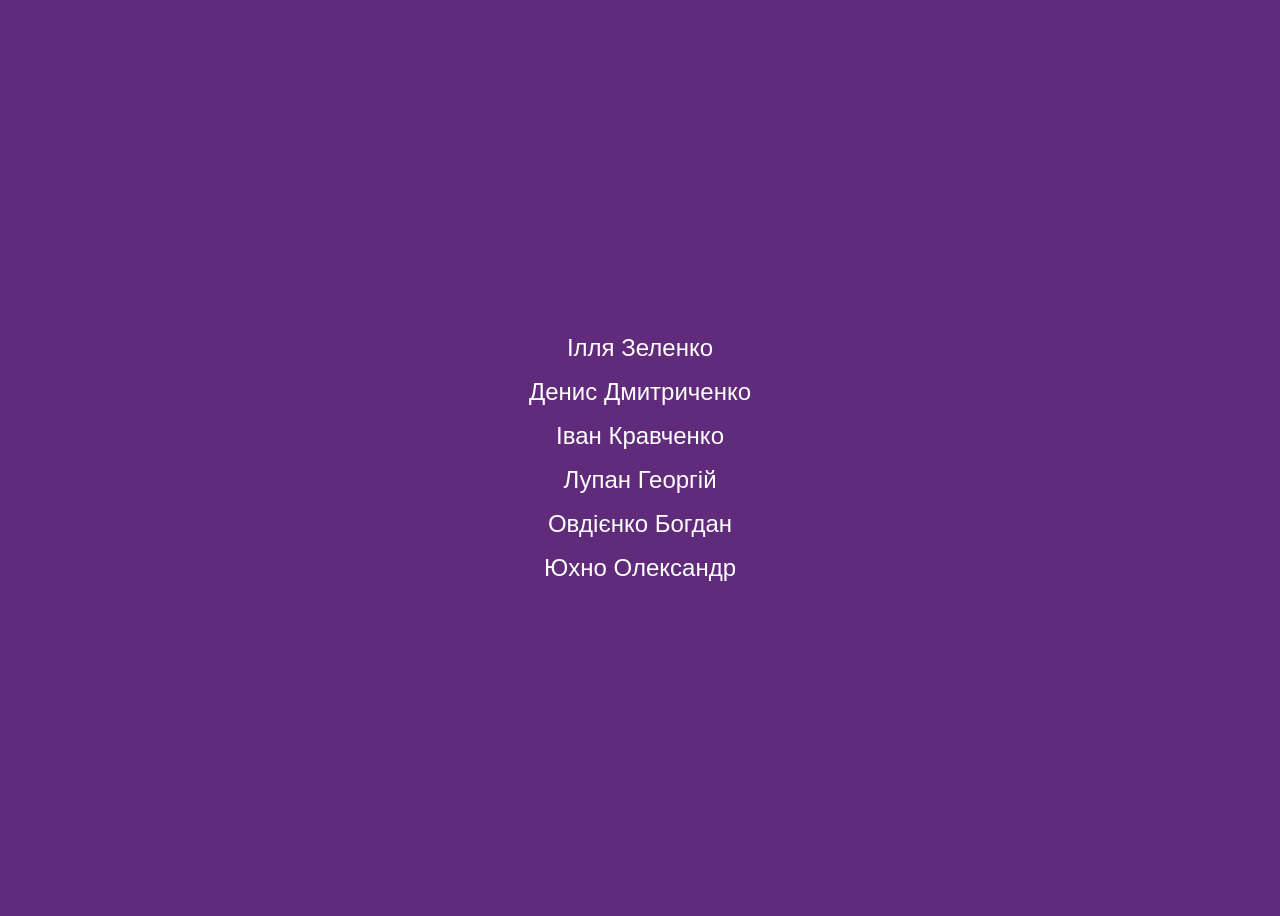
==== index.html @ ea5c9122 "feat: init part of projects" ====
<!DOCTYPE html>
<html lang="en">
<head>
    <meta charset="UTF-8">
    <meta name="viewport" content="width=device-width, initial-scale=1.0">
    <title>Document</title>
    <style>
        body{
            background-color: #602b7a;
            display: flex;
            justify-content: center;
            align-items: center;
            height: 100vh;
            color: white;
            font-family: Arial, sans-serif;
            flex-direction: column;
            gap:16px;
            a{
                color: white;
                text-decoration: none;
                font-size: 24px;
                &:hover{
                    color: yellow;
                }
            }
        }
    </style>
</head>
<body>
    <a href="./ilia/index.html">Ілля Зеленко</a>
    <a href="./denys/index.html">Денис Дмитриченко</a>
    <a href="./ivan/index.html">Іван Кравченко</a>
    <a href="./georg/index.html">Лупан Георгій</a>
    <a href="./bogdan/index.html">Овдієнко Богдан
</a>
<a href="./sasha/index.html">Юхно Олександр</a>


</body>
</body>
</html>
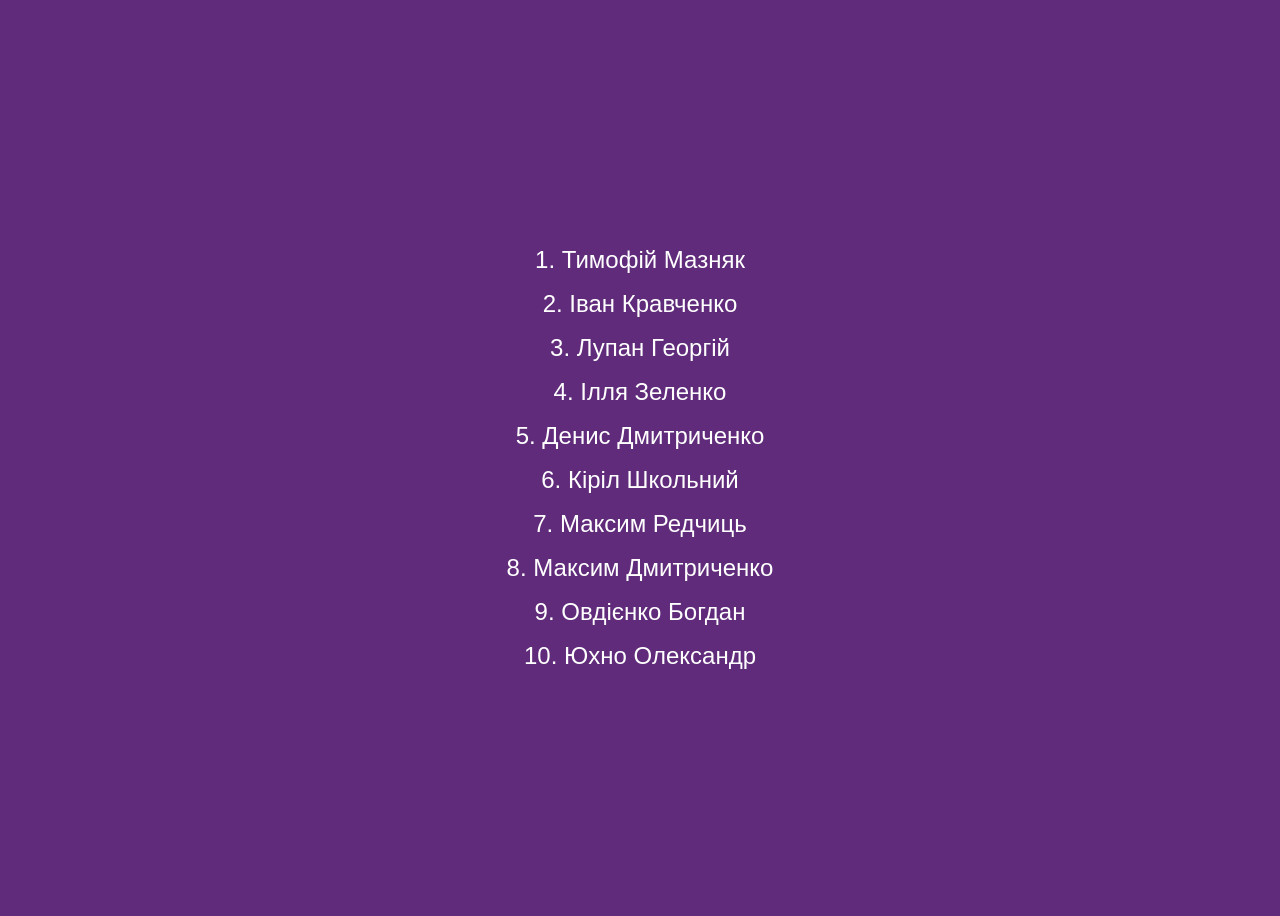
==== commit c8faea23: "feat: next parts of projects" ====
--- a/index.html
+++ b/index.html
@@ -27,13 +27,17 @@
     </style>
 </head>
 <body>
-    <a href="./ilia/index.html">Ілля Зеленко</a>
-    <a href="./denys/index.html">Денис Дмитриченко</a>
-    <a href="./ivan/index.html">Іван Кравченко</a>
-    <a href="./georg/index.html">Лупан Георгій</a>
-    <a href="./bogdan/index.html">Овдієнко Богдан
+    <a href="./timchik/index.html">1. Тимофій Мазняк</a>
+    <a href="./ivan/index.html">2. Іван Кравченко</a>
+    <a href="./georg/index.html">3. Лупан Георгій</a>
+    <a href="./ilia/index.html">4. Ілля Зеленко</a>
+    <a href="./denys/index.html">5. Денис Дмитриченко</a>
+    <a href="./kiril/index.html">6. Кіріл Школьний</a>
+    <a href="./maks_red/index.html">7. Максим Редчиць</a>
+    <a href="./maksym/index.html">8. Максим Дмитриченко</a>
+    <a href="./bogdan/index.html">9. Овдієнко Богдан
 </a>
-<a href="./sasha/index.html">Юхно Олександр</a>
+<a href="./sasha/index.html">10. Юхно Олександр</a>
 
 
 </body>
